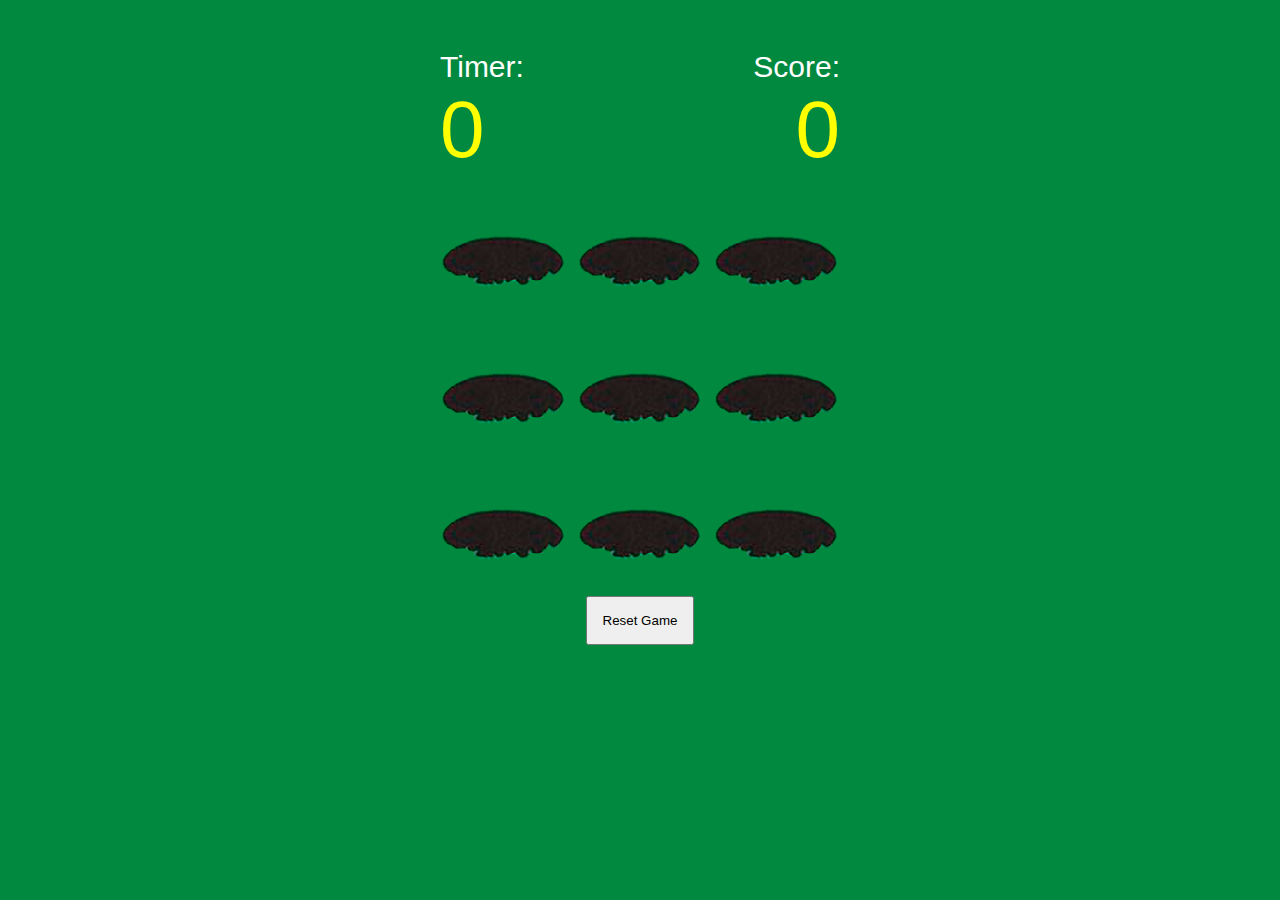
==== whack.html @ a5610992 "Name changes for proj1 submission" ====
<!DOCTYPE html>
<html lang="en">
<head>
    <meta charset="UTF-8">
    <meta name="viewport" content="width=device-width, initial-scale=1.0">
    <title>Whack-a-Mole</title>
    <link rel="stylesheet" type="text/css" href="whackStyles.css" /> 
</head>
<body>
    <div id="main">
        <div id="info">
            <div id="timer">
                <span>Timer:</span>
                <span id="timer-value">0</span>
            </div>
            <div id="score">
                <span>Score:</span>
                <span id="score-value">0</span>
            </div>
        </div>
        <div id="gameGrid">
            <div class="grid-item"><img src="hole.png" alt="Hole"></div>
            <div class="grid-item"><img src="hole.png" alt="Hole"></div>
            <div class="grid-item"><img src="hole.png" alt="Hole"></div>
            <div class="grid-item"><img src="hole.png" alt="Hole"></div>
            <div class="grid-item"><img src="hole.png" alt="Hole"></div>
            <div class="grid-item"><img src="hole.png" alt="Hole"></div>
            <div class="grid-item"><img src="hole.png" alt="Hole"></div>
            <div class="grid-item"><img src="hole.png" alt="Hole"></div>
            <div class="grid-item"><img src="hole.png" alt="Hole"></div>
        </div>
        <button id="reset-button">Reset Game</button>
    </div>
</body>
</html>
---- whackStyles.css ----
body {
    background-color: #01893f;
}

#main {
    width: 400px;
    justify-content: center;
    align-items: center;
    text-align: center;
    margin: auto;
    margin-top: 50px;
}

#info {
    overflow: hidden;
    font-family: Arial, Helvetica, sans-serif;
}

#timer {
    float: left;
    text-align: left;
    font-size: 30px;
    color: white;
}

#score {
    float: right;
    text-align: right;
    font-size: 30px;
    color: white;
}

#timer-value,
#score-value {
    display: block;
    font-size: 80px;
    color: yellow;
}

#gameGrid {
    display: grid;
    grid-template-columns: repeat(3, 1fr);
    grid-template-rows: repeat(3, 1fr);
    gap: 10px;
    width: 100%;
    height: 400px;
}

.grid-item img {
    max-width: 100%;
    max-height: 100%;
}

button {
    padding: 15px;
    margin: 20px;
}
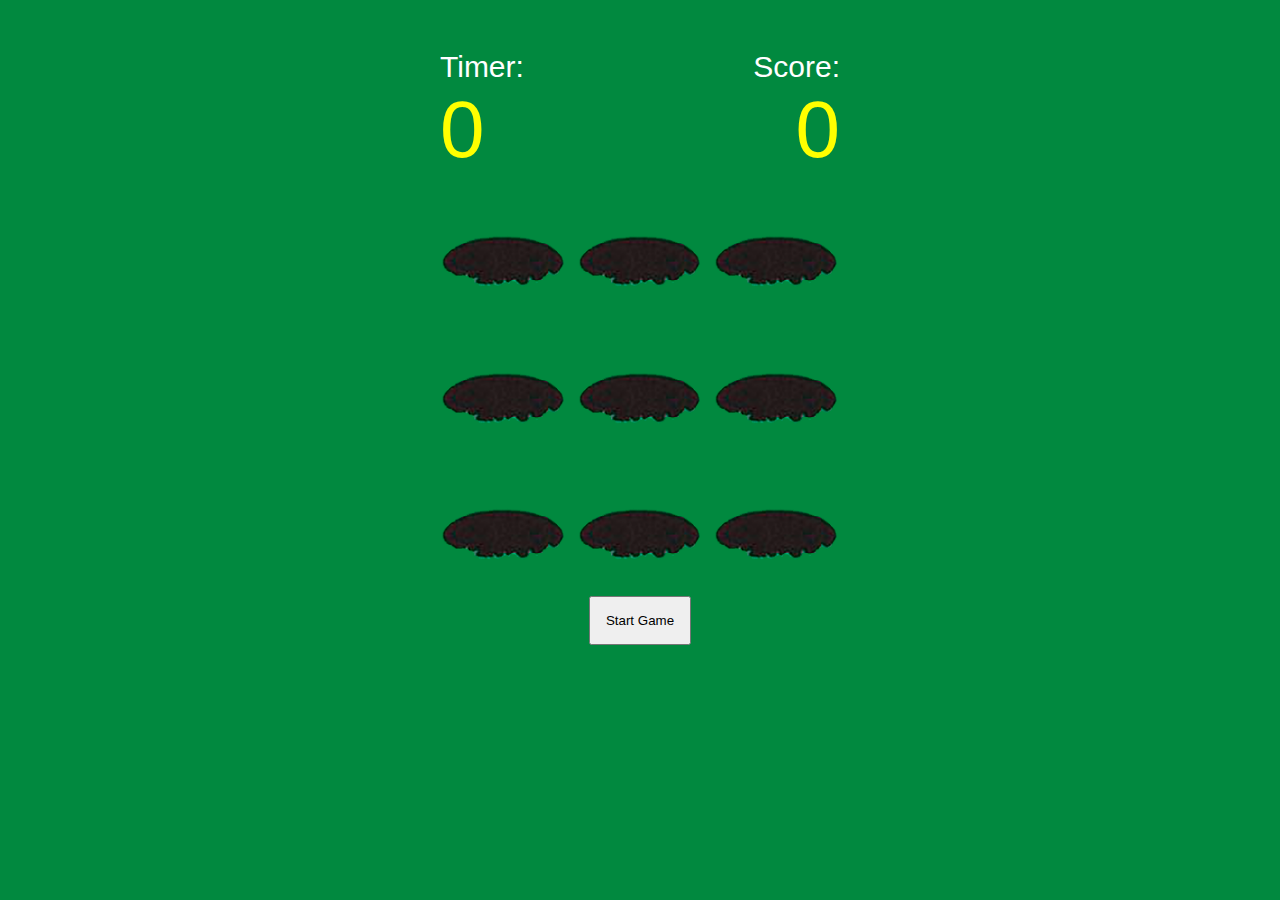
==== commit 74d0c414: "Basic timer functionality" ====
--- a/whack.html
+++ b/whack.html
@@ -4,7 +4,9 @@
     <meta charset="UTF-8">
     <meta name="viewport" content="width=device-width, initial-scale=1.0">
     <title>Whack-a-Mole</title>
-    <link rel="stylesheet" type="text/css" href="whackStyles.css" /> 
+    <link rel="stylesheet" type="text/css" href="whackStyles.css" />
+    <script src="https://ajax.googleapis.com/ajax/libs/jquery/3.6.4/jquery.min.js"></script>
+    <script src="functionality.js"></script>
 </head>
 <body>
     <div id="main">
@@ -29,7 +31,7 @@
             <div class="grid-item"><img src="hole.png" alt="Hole"></div>
             <div class="grid-item"><img src="hole.png" alt="Hole"></div>
         </div>
-        <button id="reset-button">Reset Game</button>
+        <button id="reset-button">Start Game</button>
     </div>
 </body>
 </html>